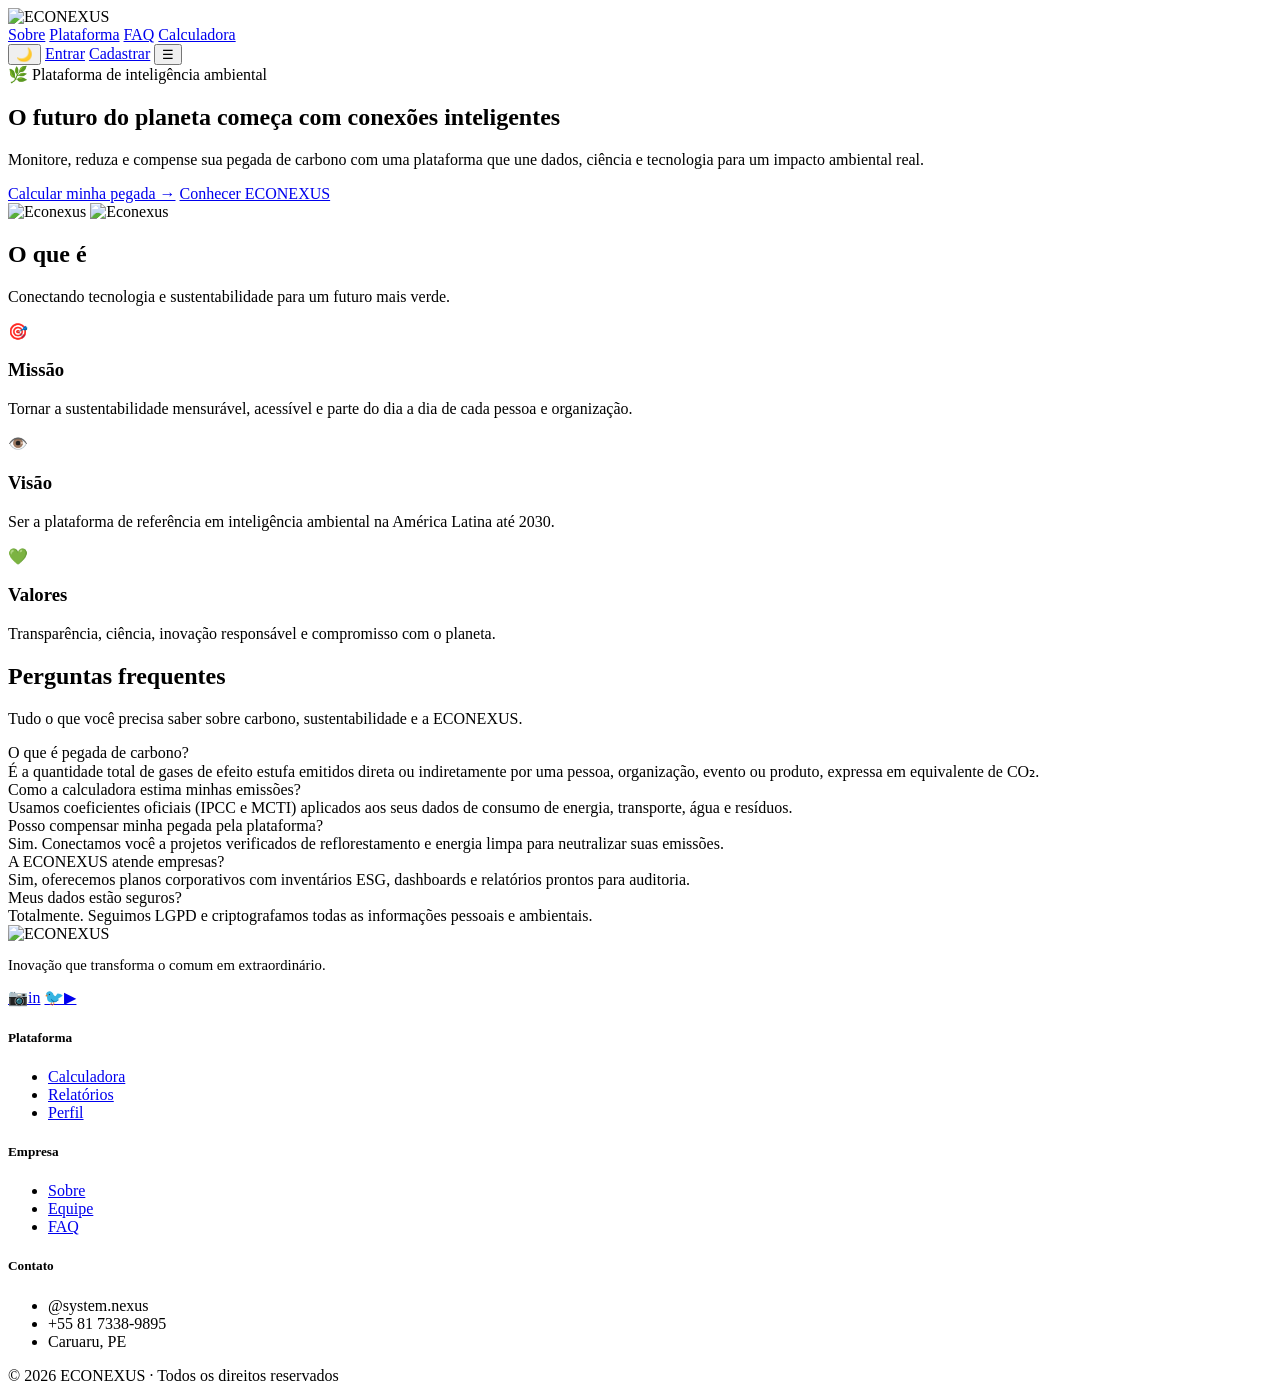
==== frontend/index.html @ d34b1920 "gambiarra" ====
<!DOCTYPE html>
<html lang="pt-BR">
<head>
    <meta charset="UTF-8">
    <meta http-equiv="refresh" content="0; url=pages/index.html">
    <title>Nexus</title>
</head>
<body>
    <p>Carregando Nexus...</p>
</body>
</html>
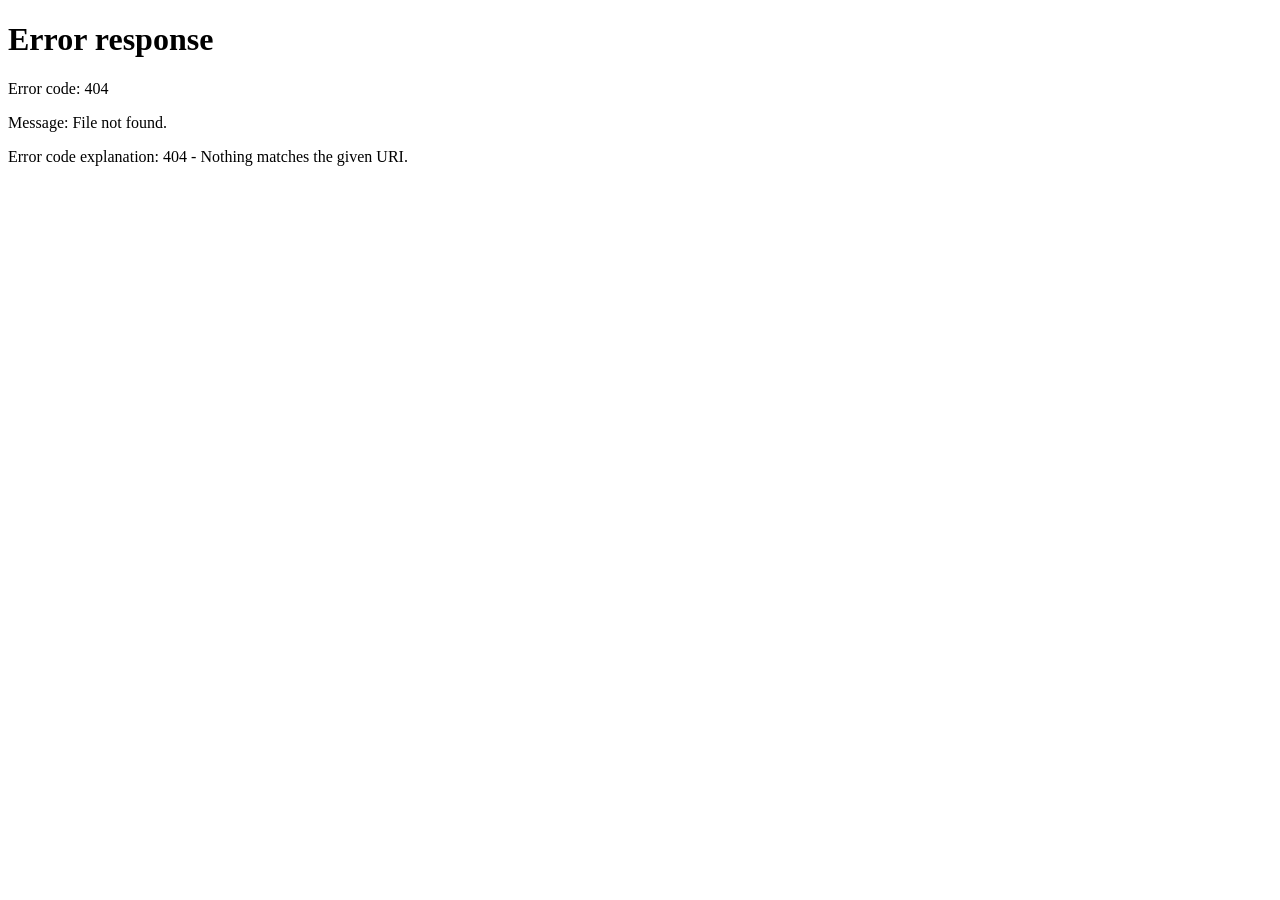
==== commit 4833f999: "vercel.json" ====
--- a/frontend/index.html
+++ b/frontend/index.html
@@ -1,11 +1,21 @@
+```html
 <!DOCTYPE html>
 <html lang="pt-BR">
 <head>
     <meta charset="UTF-8">
-    <meta http-equiv="refresh" content="0; url=pages/index.html">
-    <title>Nexus</title>
+    <meta name="viewport" content="width=device-width, initial-scale=1.0">
+
+    <meta http-equiv="refresh" content="0; url=/pages/index.html">
+
+    <title>ECONEXUS</title>
 </head>
+
 <body>
-    <p>Carregando Nexus...</p>
+    <p>Carregando ECONEXUS...</p>
+
+    <script>
+        window.location.replace("/pages/index.html");
+    </script>
 </body>
-</html>+</html>
+```
